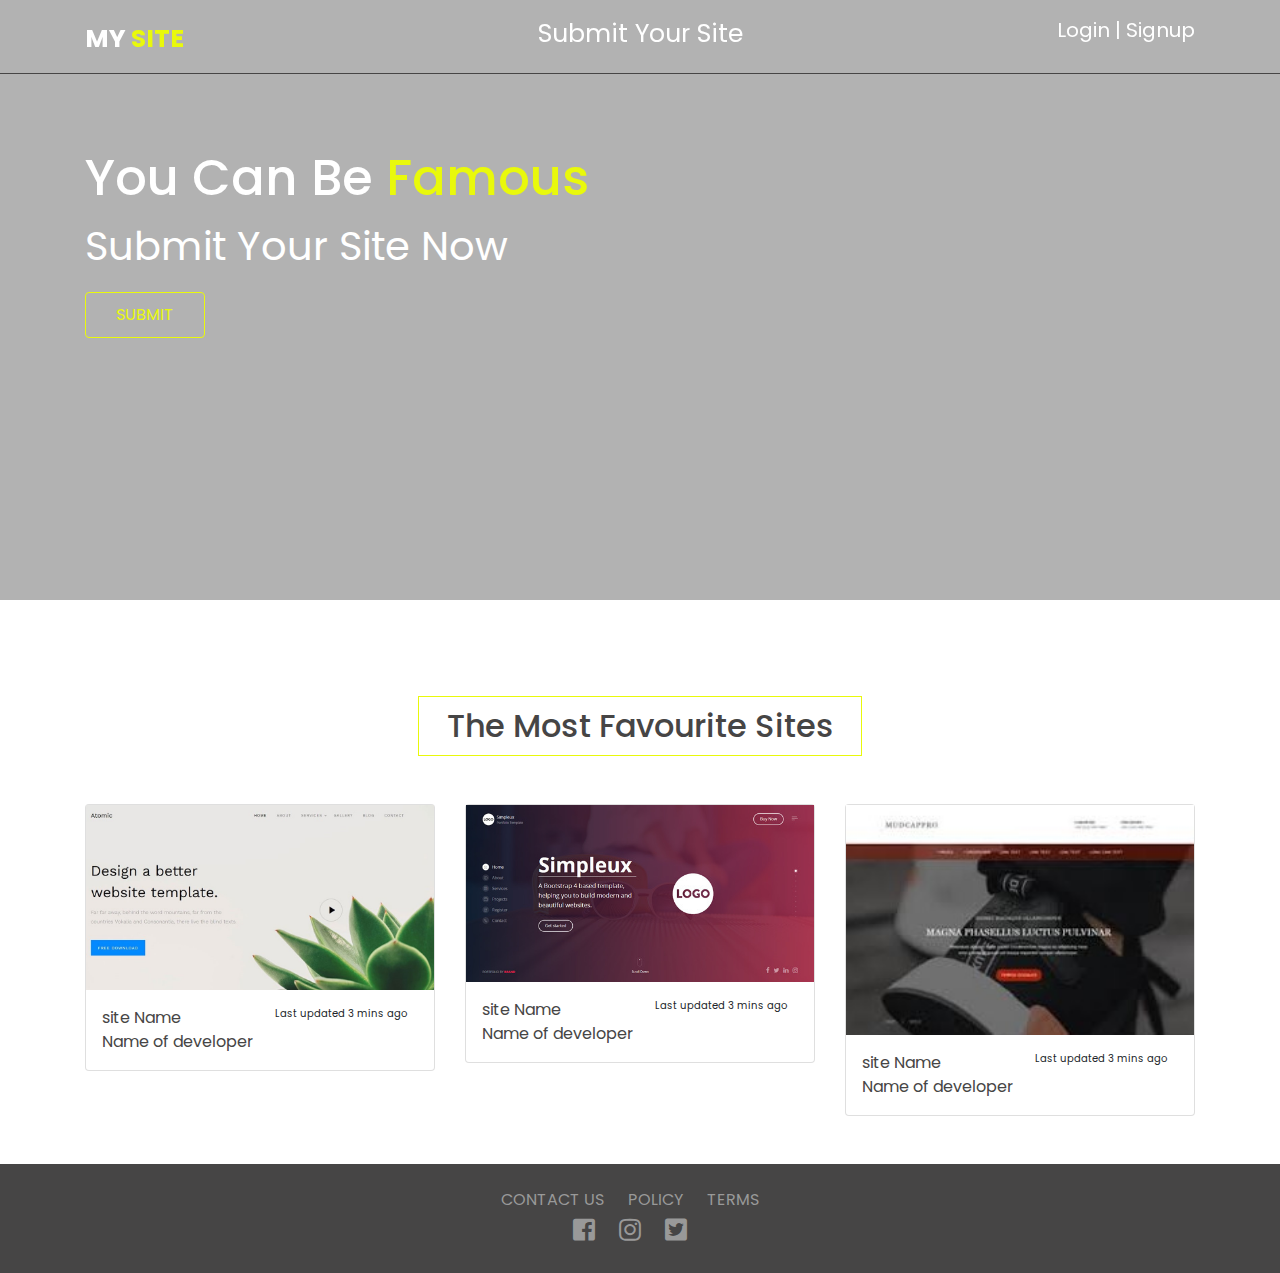
==== index.html @ 0653df36 "rehamwork" ====
<html>
 <head>
     <link rel="stylesheet" href="css/all.min.css">
     <link rel="stylesheet" href="css/bootstrap.min.css">
     <link href="https://fonts.googleapis.com/css?family=Poppins" rel="stylesheet">
     <link rel="stylesheet" href="css/index-style.css">
 </head>

 <body>
  <header>
   <nav>
    <div class="container">
     <div class="row">
       <div class="col-md-4">
           <div class="navbar-brand">
            <a  href="#">MY <span>SITE</span></a>
            
        </div>    

       </div>  
       <div class="col-md-4 text-center sub">
            <a   href="#">Submit Your Site </a>

       </div> 
       <div class="col-md-4  ">
        <div class="text-right log">
            <a  href="login.html">Login </a> | <a  href="login.html">Signup</a>
         </div>

       </div> 
    

     </div>
    </div>
   </nav>
   <div class="text container  py-5">
   
     <h2>You Can Be <span>Famous</span></h2>
     <p>Submit Your Site Now</p>
     <button type="button" class="btn btn-outline-warning">SUBMIT</button>


   </div>
 </header>
 <section class="fav py-5 ">
 <div class="container">
  <h2 class="text-center my-5 tit">The Most Favourite Sites</h2>
   
  <div class="row">
   <div class="col-lg-4 col-md-6 ">
    <div class="card">
      <img src="images/site.jpg" class="img-fluid"/>
      <div class="text p-3">
      <div class="row">
          <div class="col-6"> <a href="#" >site Name</a></div>
          <div class="col-6"> <span>Last updated 3 mins ago</span></div>
      </div>
     
      
      <a href="#" >Name of developer</a>
    </div>
    </div>


   </div>

   <div class="col-lg-4 col-md-6 ">
        <div class="card">
          <img src="images/site2.jpg" class="img-fluid"/>
          <div class="text p-3">
                <div class="row">
                    <div class="col-6"> <a href="#" >site Name</a></div>
                    <div class="col-6"> <span>Last updated 3 mins ago</span></div>
                </div>
               
                
                <a href="#" >Name of developer</a>
              </div>
    
        </div>
    
    
       </div>

       <div class="col-lg-4 col-md-6 ">
            <div class="card">
              <img src="images/site3.jpg" class="img-fluid"/>
              <div class="text p-3">
                    <div class="row">
                        <div class="col-6"> <a href="#" >site Name</a></div>
                        <div class="col-6"> <span>Last updated 3 mins ago</span></div>
                    </div>
                   
                    
                    <a href="#" >Name of developer</a>
                  </div>
        
            </div>
        
        
           </div>




  </div>



 </div>



 </section>


 <footer class="py-4">
  
     <div class="link ">
            <a href="#" >CONTACT US</a>
            <a href="#" >POLICY</a>
            <a href="#" >TERMS </a>

     </div>
     <div class="icon">
            <a href="#" ><i class="fab fa-facebook-square"></i></a>
            <a href="#" ><i class="fab fa-instagram"></i></a>
            <a href="#" ><i class="fab fa-twitter-square"></i></a>


     </div>


 </footer>
     
 
    
     
     
   
   
  <script src="js/popper.min.js"> </script>
  <script src="js/jquery-3.3.1.min.js"> </script>
  <script src="js/bootstrap.min.js"> </script>
  <script src="js/min.js"></script>
 </body>


</html>
---- css/index-style.css ----
* {
    font-family: 'Poppins', sans-serif;
    box-sizing: border-box;
}
.clr{
    
    clear: both;
}

header {
    background: linear-gradient( rgba(0, 0, 0, 0.3), rgba(0, 0, 0, 0.3) ), url('cover.jpg');
    
    background-position: bottom center;
    background-size: cover;
    height: 600px;
    
}

header nav {
    border-bottom: 1px solid #464545;
    padding: 15px 0 10px ;
  
   position: fixed;
   top: 0;
   left: 0;
   width: 100%;
  

}
header nav .navbar-brand a {
    text-decoration: none;
    color: white;
    font-size: 25px;
    font-weight: 700;
}
header nav .navbar-brand span {
    color: #E9F90B;
}
header nav .sub a {
 text-decoration: none;
 color: white;
 font-size: 25px;
 transition: all 0.5s;


}

header nav .sub a:hover{
    color: #E9F90B;
}
header nav .log {
    color:white; 
    font-size: 20px;
}

header nav .log a {
   text-decoration: none;
   color:white; 
   transition: all 0.5s;

}
header nav .log a:hover{
    color: #E9F90B;
}

header .text {
    color: white;
    
}
header .text h2 {
    font-size: 50px;
    padding-top: 100px;
}
header .text h2 span {
    color: #E9F90B;
}
header .text p {
    font-size: 40px; 
}
header .btn {
    border: 1px solid #E9F90B;
    color: #E9F90B;
    padding: 10px 30px;
}

header .btn:hover {
    background-color: transparent;
    color: white;
}

.fav .tit  {
 color: #464545;
 border: 1px solid #E9F90B;
 width: 40%;
 margin: auto;
 padding:10px;
}

.fav  .card .text  a {
    text-decoration: none;
    color: #464545;
}
.fav  .card .text span{
    font-size: 10px;
}
.fav  .card .text  a:hover {
    text-decoration: none;
    color:#E9F90B;
}


footer {
   
    background-color: #464545;
    text-align: center;
}
footer a {
   
    color: #999;
}
footer  .link a {
    text-decoration: none;
    padding-right: 20px;
}
footer  .link a:hover{
    color: #E9F90B;
}

footer  .icon a {
    text-decoration: none;
    padding-right: 20px;
    font-size: 25px;
}
footer  .icon a:hover{
    color: #E9F90B;
}
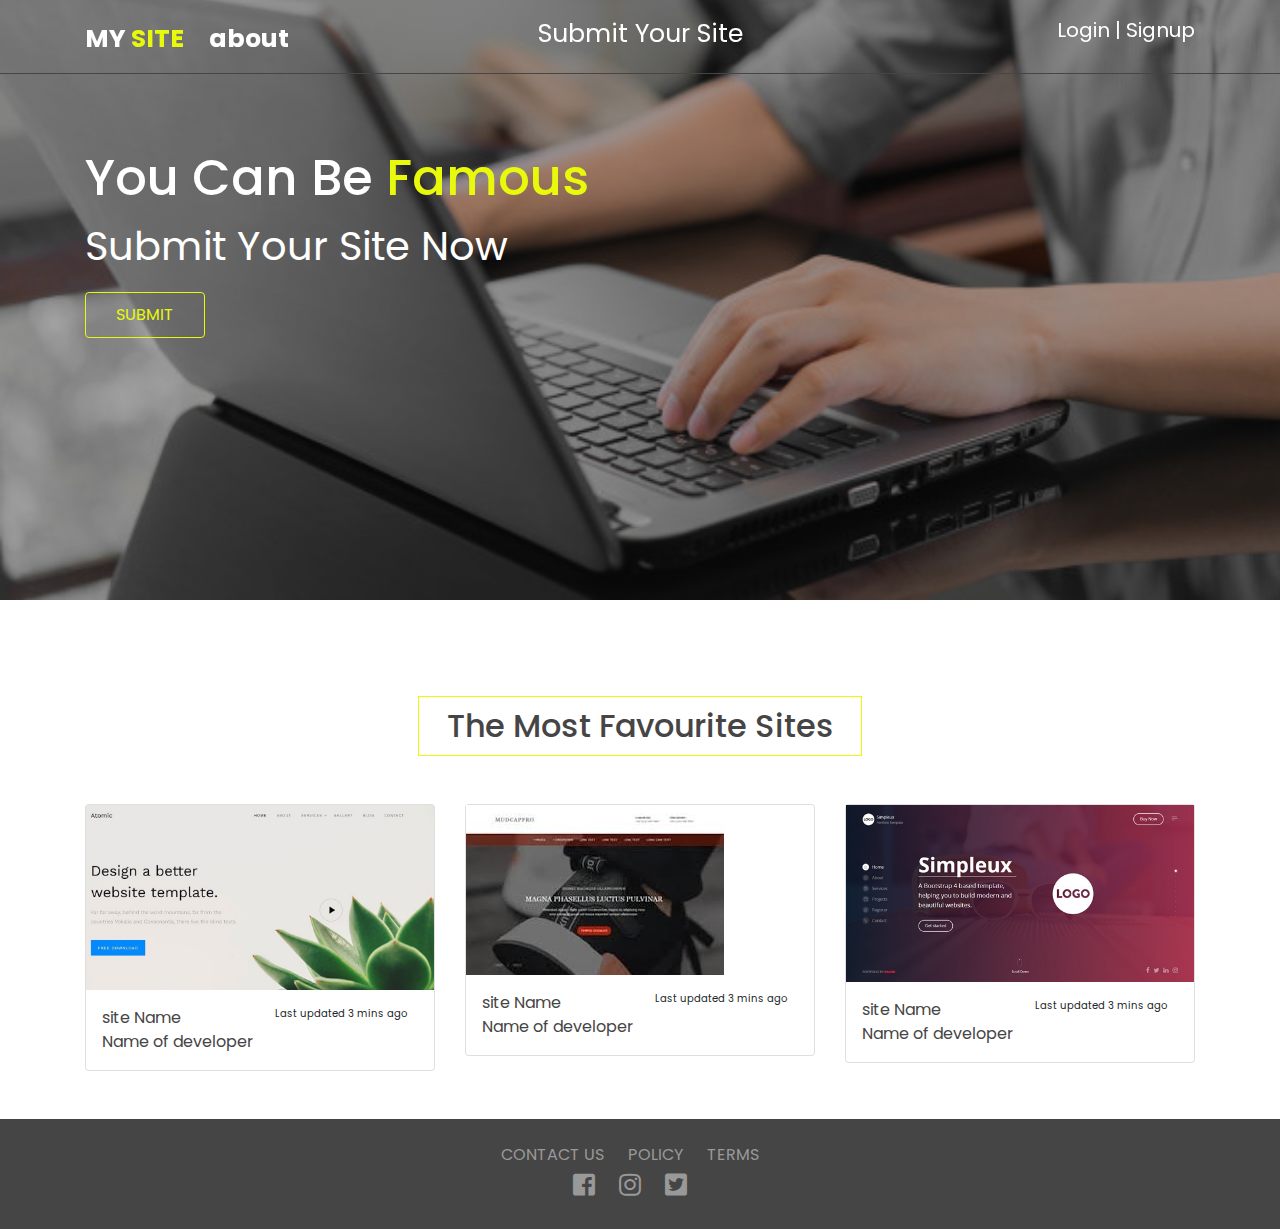
==== commit 69121535: "after edit by reham" ====
--- a/index.html
+++ b/index.html
@@ -14,12 +14,13 @@
        <div class="col-md-4">
            <div class="navbar-brand">
             <a  href="#">MY <span>SITE</span></a>
+			 <a href="about.html"> about</a>
             
         </div>    
 
        </div>  
        <div class="col-md-4 text-center sub">
-            <a   href="#">Submit Your Site </a>
+            <a   href="submite.html">Submit Your Site </a>
 
        </div> 
        <div class="col-md-4  ">
@@ -37,7 +38,7 @@
    
      <h2>You Can Be <span>Famous</span></h2>
      <p>Submit Your Site Now</p>
-     <button type="button" class="btn btn-outline-warning">SUBMIT</button>
+     <button type="button" class="btn btn-outline-warning"> <a href="submite.html"> SUBMIT </a></button>
 
 
    </div>
@@ -49,15 +50,15 @@
   <div class="row">
    <div class="col-lg-4 col-md-6 ">
     <div class="card">
-      <img src="images/site.jpg" class="img-fluid"/>
+     <a href="view.html"> <img src="images/site.jpg" class="img-fluid"/></a>
       <div class="text p-3">
       <div class="row">
-          <div class="col-6"> <a href="#" >site Name</a></div>
+          <div class="col-6"> <a href="view.html" >site Name</a></div>
           <div class="col-6"> <span>Last updated 3 mins ago</span></div>
       </div>
      
       
-      <a href="#" >Name of developer</a>
+      <a href="profile.html" >Name of developer</a>
     </div>
     </div>
 
@@ -66,15 +67,15 @@
 
    <div class="col-lg-4 col-md-6 ">
         <div class="card">
-          <img src="images/site2.jpg" class="img-fluid"/>
+          <a href="view.html"> <img src="images/site3.jpg" class="img-fluid"/></a>
           <div class="text p-3">
                 <div class="row">
-                    <div class="col-6"> <a href="#" >site Name</a></div>
+                    <div class="col-6"> <a href="view.html" >site Name</a></div>
                     <div class="col-6"> <span>Last updated 3 mins ago</span></div>
                 </div>
                
                 
-                <a href="#" >Name of developer</a>
+                <a href="profile.html" >Name of developer</a>
               </div>
     
         </div>
@@ -84,15 +85,15 @@
 
        <div class="col-lg-4 col-md-6 ">
             <div class="card">
-              <img src="images/site3.jpg" class="img-fluid"/>
+              <a href="view.html"> <img src="images/site2.jpg" class="img-fluid"/></a>
               <div class="text p-3">
                     <div class="row">
-                        <div class="col-6"> <a href="#" >site Name</a></div>
+                        <div class="col-6"> <a href="view.html" >site Name</a></div>
                         <div class="col-6"> <span>Last updated 3 mins ago</span></div>
                     </div>
                    
                     
-                    <a href="#" >Name of developer</a>
+                    <a href="profile.html" >Name of developer</a>
                   </div>
         
             </div>
@@ -117,7 +118,7 @@
  <footer class="py-4">
   
      <div class="link ">
-            <a href="#" >CONTACT US</a>
+            <a href="contact.html" >CONTACT US</a>
             <a href="#" >POLICY</a>
             <a href="#" >TERMS </a>
 
--- a/css/index-style.css
+++ b/css/index-style.css
@@ -32,7 +32,9 @@
     color: white;
     font-size: 25px;
     font-weight: 700;
+	padding-right: 20px;
 }
+
 header nav .navbar-brand span {
     color: #E9F90B;
 }
@@ -77,10 +79,14 @@
 header .text p {
     font-size: 40px; 
 }
-header .btn {
+header .btn  {
     border: 1px solid #E9F90B;
     color: #E9F90B;
     padding: 10px 30px;
+}
+header .btn a {
+	text-decoration: none;
+	color: #E9F90B;
 }
 
 header .btn:hover {
